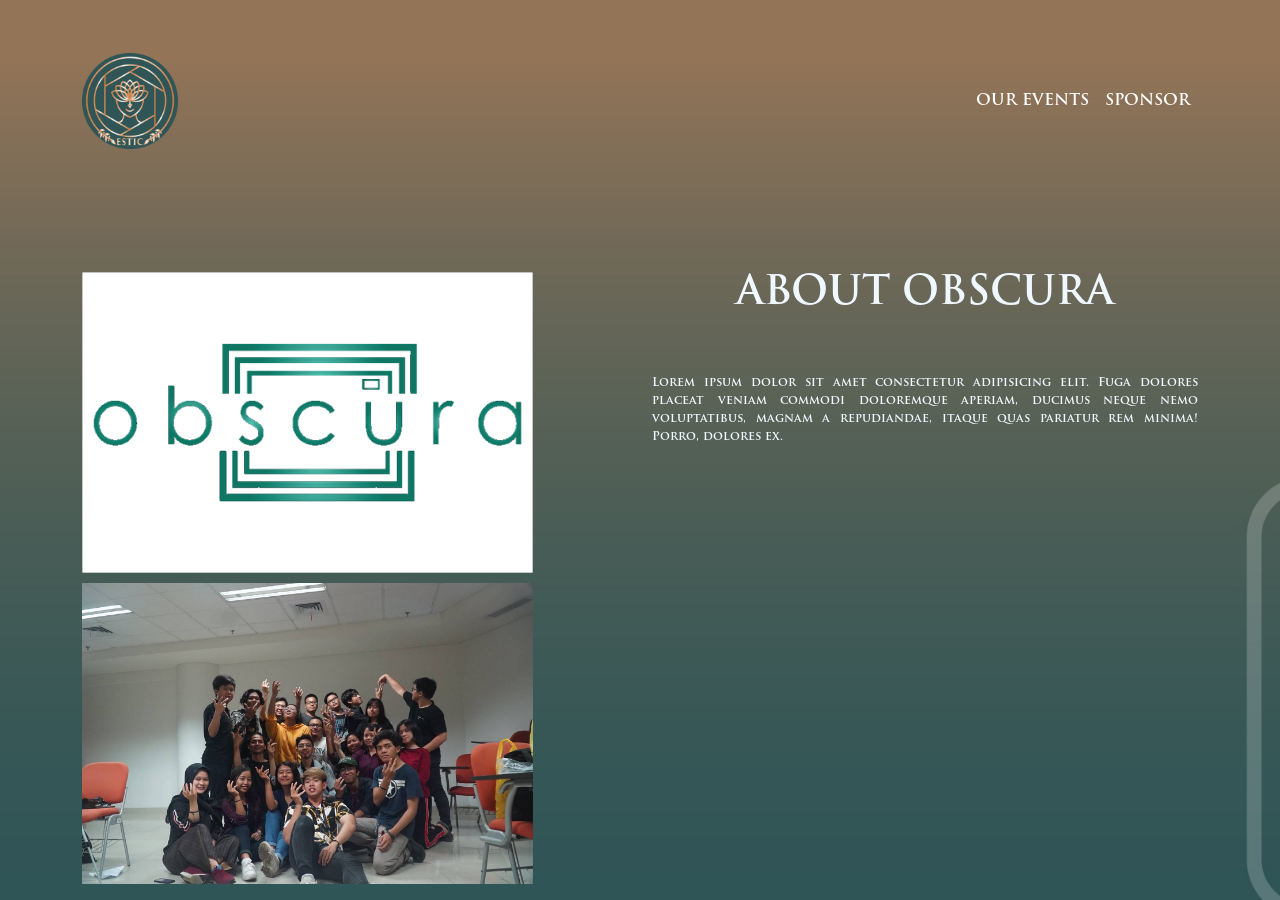
==== about/index.html @ 289a25be "70%" ====
<!DOCTYPE html>
<html lang="en">
  <head>
    <meta charset="UTF-8" />
    <meta http-equiv="X-UA-Compatible" content="IE=edge" />
    <meta name="viewport" content="width=device-width, initial-scale=1.0" />
    <title>Document</title>

    <!-- Latest compiled and minified CSS -->
    <link href="https://cdn.jsdelivr.net/npm/bootstrap@5.0.0-beta2/dist/css/bootstrap.min.css" rel="stylesheet" integrity="sha384-BmbxuPwQa2lc/FVzBcNJ7UAyJxM6wuqIj61tLrc4wSX0szH/Ev+nYRRuWlolflfl" crossorigin="anonymous" />
    <link rel="stylesheet" href="aboutUS_OBSCURA.css">

    <!-- jQuery library -->
    <script src="https://ajax.googleapis.com/ajax/libs/jquery/3.5.1/jquery.min.js"></script>

    <!-- Latest compiled JavaScript -->
    <script src="https://cdn.jsdelivr.net/npm/bootstrap@5.0.0-beta2/dist/js/bootstrap.bundle.min.js" integrity="sha384-b5kHyXgcpbZJO/tY9Ul7kGkf1S0CWuKcCD38l8YkeH8z8QjE0GmW1gYU5S9FOnJ0" crossorigin="anonymous"></script>

  </head>
  <body class="bg">
    <!-- Start Navbar -->
    <div class="container-fluid" style="position: relative;">
      <nav class="navbar navbar-expand-lg navbar-dark navigasi">
        <div class="container">
          <a class="navbar-brand font" href="./../index.html"><img style="height: 6rem;" src="./../img/logo.png" alt="logo"></a>
          <button class="navbar-toggler" type="button" data-bs-toggle="collapse" data-bs-target="#navbarNavDropdown" aria-controls="navbarNavDropdown" aria-expanded="false" aria-label="Toggle navigation">
            <span class="navbar-toggler-icon"></span>
          </button>
          <div class="collapse navbar-collapse" id="navbarNavDropdown">
            <ul class="navbar-nav ms-auto">
              <li class="nav-item">
                <a class="nav-link active" aria-current="page" href="./../index.html">OUR EVENTS</a>
              </li>
              <li class="nav-item">
                <a class="nav-link active" aria-current="page" href="./../index.html">SPONSOR</a>
              </li>
            </ul>
          </div>
        </div>
      </nav>
    </div>
    <div class="container pt-5" style="height: auto;">
      <div class="row">
        <div class="col-md-5" style="margin-top:22px">
          <img src="./../img/ABOUT OBSCURA/logo obscura.png" class="img-fluid" alt="ethic" style="width: 100%; max-height: 350px;">
          <img src="./../img/ABOUT OBSCURA/gen 13.jpg" class="img-fluid" alt="ethic" style="width: 100%; max-height: 350px; margin-top: 10px;">
        </div>
        <div class="col-1"></div>
        <div class="col-md-6" style="text-align: center; margin-top: 20px;">
          <h1 style="color: aliceblue;">
            ABOUT OBSCURA
          </h1>
          <br><br>
          <p style="text-align: justify; font-size: 12px;">Lorem ipsum dolor sit amet consectetur adipisicing elit. Fuga dolores placeat veniam commodi doloremque aperiam, ducimus neque nemo voluptatibus, magnam a repudiandae, itaque quas pariatur rem minima! Porro, dolores ex.</p>

        </div>
      </div>
    </div>

    
</body>
</html>
---- about/aboutUS_OBSCURA.css ----
@font-face {
    font-family: bodyFontReg;
    src: url("./../font/TrajanPro-Bold.otf");
  }
  * {
    margin: 0;
    padding: 0;
  }
  html, body {
    height: 100%;
  }
  .navigasi {
    background-color: transparent;
    border: transparent;
    color: black;
    padding: 3rem;
  }
  .navMenu {
    font-size: 18px;
    font-weight: bold;
    color: goldenrod;
  }
  .font {
    font-size: 18px;
    font-weight: bold;
    color: goldenrod;
  }
  .bg {
    height:100%; 
    background-repeat: no-repeat; 
    background-image: url("./../img/tes1.jpg");
    background-size:cover;
    background-attachment: fixed;
    font-family: "bodyFontReg", sans-serif;
    color: aliceblue;
  }
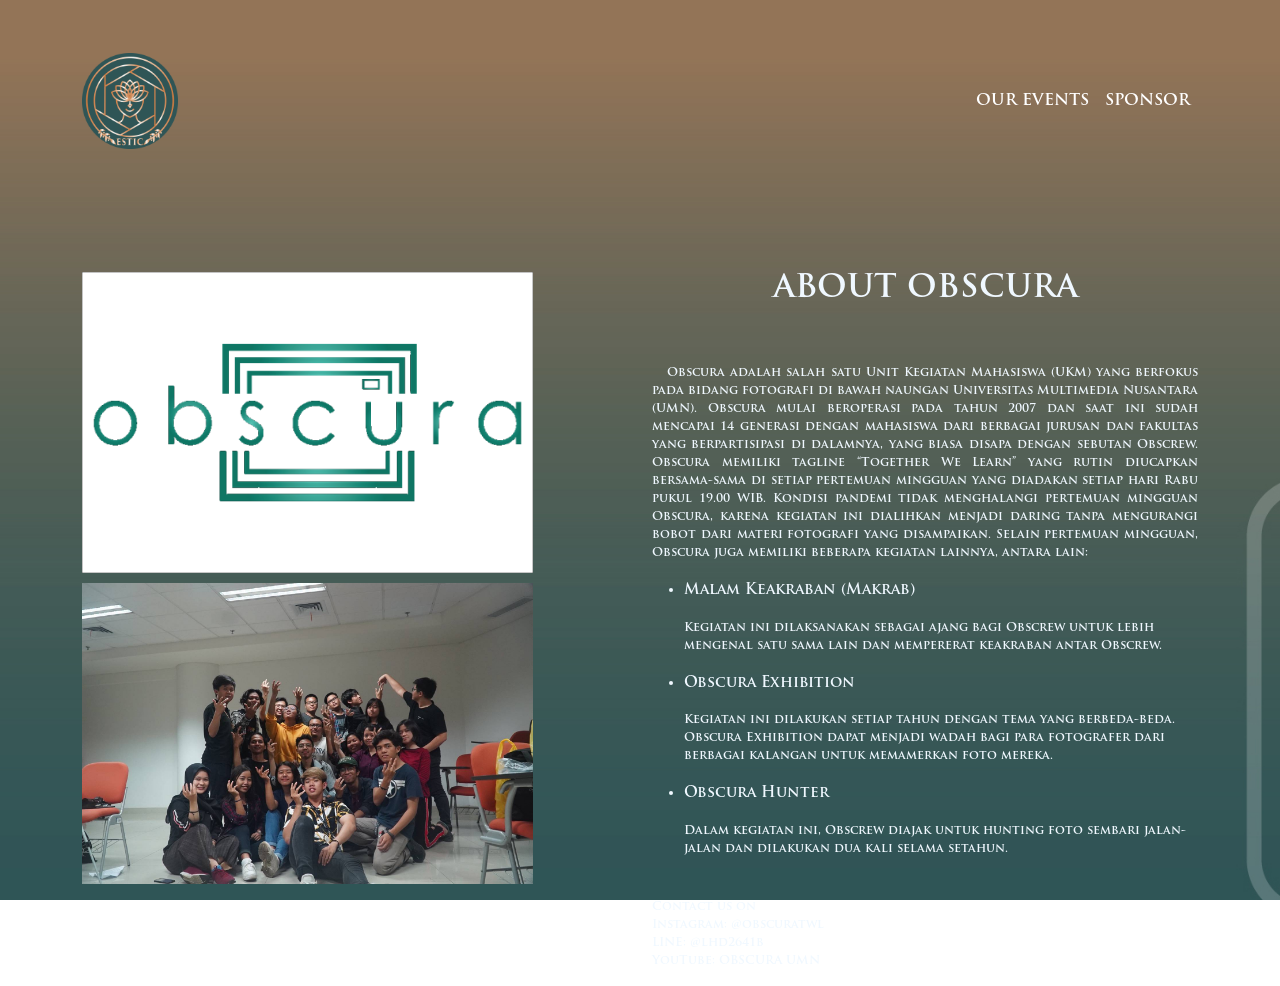
==== commit 05975bc8: "80%" ====
--- a/about/index.html
+++ b/about/index.html
@@ -45,15 +45,41 @@
           <img src="./../img/ABOUT OBSCURA/logo obscura.png" class="img-fluid" alt="ethic" style="width: 100%; max-height: 350px;">
           <img src="./../img/ABOUT OBSCURA/gen 13.jpg" class="img-fluid" alt="ethic" style="width: 100%; max-height: 350px; margin-top: 10px;">
         </div>
-        <div class="col-1"></div>
-        <div class="col-md-6" style="text-align: center; margin-top: 20px;">
-          <h1 style="color: aliceblue;">
+        <div class="col-md-1"></div>
+        <div class="col-md-6" style="margin-top: 20px;">
+          <h2 style="color: aliceblue; text-align: center;">
             ABOUT OBSCURA
-          </h1>
+          </h2>
           <br><br>
-          <p style="text-align: justify; font-size: 12px;">Lorem ipsum dolor sit amet consectetur adipisicing elit. Fuga dolores placeat veniam commodi doloremque aperiam, ducimus neque nemo voluptatibus, magnam a repudiandae, itaque quas pariatur rem minima! Porro, dolores ex.</p>
-
-        </div>
+          <p style="text-align: justify; font-size: 12px;"> &nbsp;&nbsp;&nbsp;Obscura adalah salah satu Unit Kegiatan Mahasiswa (UKM) yang berfokus pada bidang fotografi 
+            di bawah naungan Universitas Multimedia Nusantara (UMN). Obscura mulai beroperasi pada tahun 2007 
+            dan saat ini sudah mencapai 14 generasi dengan mahasiswa dari berbagai jurusan dan fakultas yang 
+            berpartisipasi di dalamnya, yang biasa disapa dengan sebutan Obscrew. Obscura memiliki tagline
+            “Together We Learn” yang rutin diucapkan bersama-sama di setiap pertemuan mingguan yang diadakan 
+            setiap hari Rabu pukul 19.00 WIB. Kondisi pandemi tidak menghalangi pertemuan mingguan Obscura,
+            karena kegiatan ini dialihkan menjadi daring tanpa mengurangi bobot dari materi fotografi yang 
+            disampaikan. Selain pertemuan mingguan, Obscura juga memiliki beberapa kegiatan lainnya, antara lain: </p>
+            <ul>
+              <li> <p style="font-size: 15px;">Malam Keakraban (Makrab)</p> </li>
+              <p style="font-size: 12px;">Kegiatan ini dilaksanakan sebagai ajang bagi Obscrew untuk lebih mengenal satu sama lain dan 
+                mempererat keakraban antar Obscrew. </p>
+            </ul>
+            <ul>
+              <li> <p style="font-size: 15px;">Obscura Exhibition</p> </li>
+              <p style="font-size: 12px;">Kegiatan ini dilakukan setiap tahun dengan tema yang berbeda-beda. Obscura Exhibition dapat 
+                menjadi wadah bagi para fotografer dari berbagai kalangan untuk memamerkan foto mereka. </p>
+            </ul>
+            <ul>
+              <li> <p style="font-size: 15px;">Obscura Hunter</p> </li>
+              <p style="font-size: 12px;">Dalam kegiatan ini, Obscrew diajak untuk hunting foto sembari jalan-jalan dan dilakukan dua kali 
+                selama setahun. </p>
+            </ul>
+<br>
+            <p style="font-size: 12px;">Contact us on <br>
+              Instagram: @obscuratwl <br>
+              LINE: @lhd2641b <br>
+              YouTube: OBSCURA UMN</p>
+          </div>
       </div>
     </div>
 
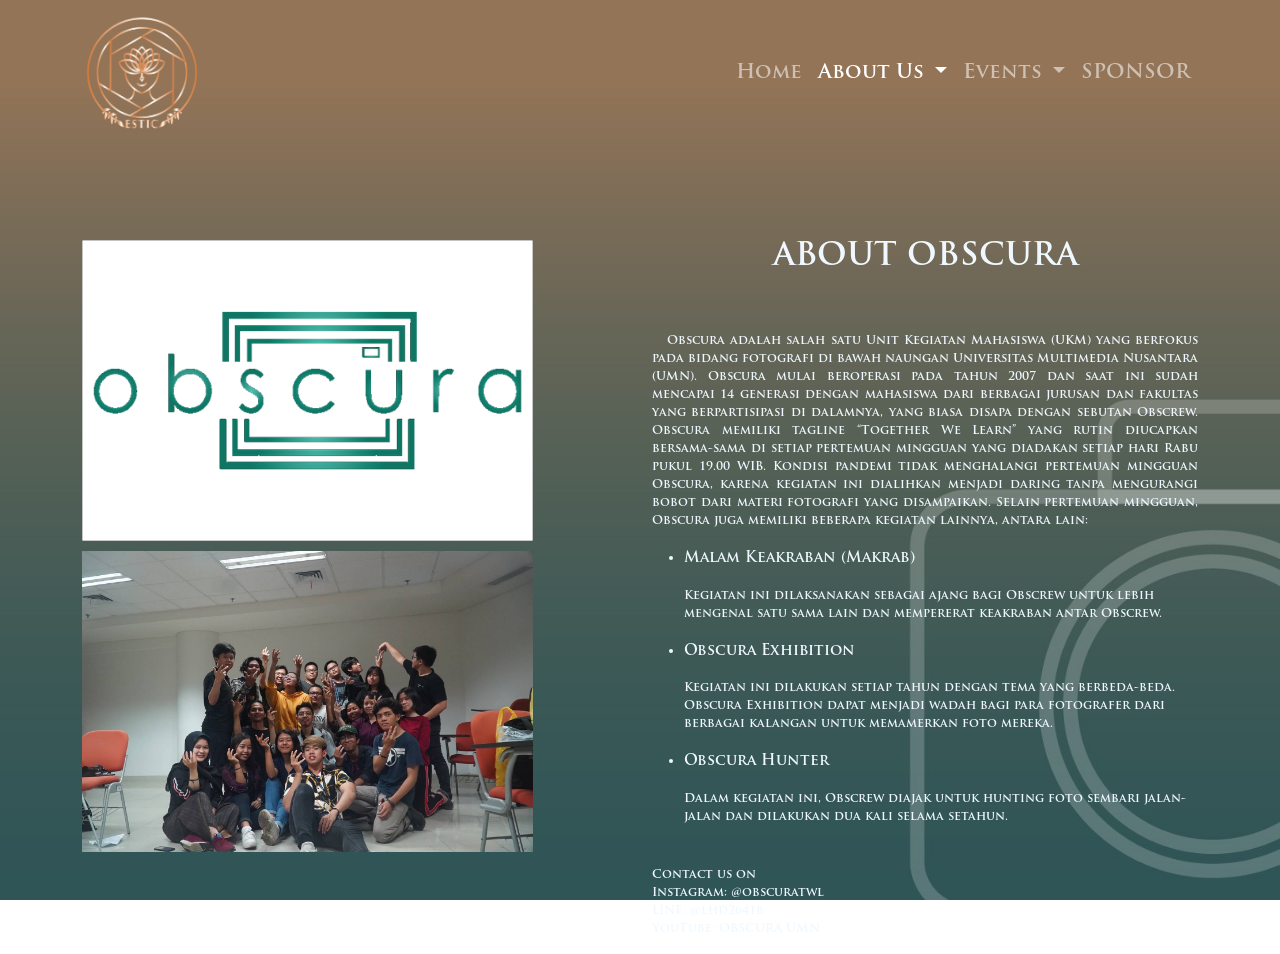
==== commit 911724eb: "revisi1" ====
--- a/about/index.html
+++ b/about/index.html
@@ -4,7 +4,8 @@
     <meta charset="UTF-8" />
     <meta http-equiv="X-UA-Compatible" content="IE=edge" />
     <meta name="viewport" content="width=device-width, initial-scale=1.0" />
-    <title>Document</title>
+    <title>About Obscura</title>
+    <link rel="icon" href="./../icon.ico">
 
     <!-- Latest compiled and minified CSS -->
     <link href="https://cdn.jsdelivr.net/npm/bootstrap@5.0.0-beta2/dist/css/bootstrap.min.css" rel="stylesheet" integrity="sha384-BmbxuPwQa2lc/FVzBcNJ7UAyJxM6wuqIj61tLrc4wSX0szH/Ev+nYRRuWlolflfl" crossorigin="anonymous" />
@@ -20,24 +21,45 @@
   <body class="bg">
     <!-- Start Navbar -->
     <div class="container-fluid" style="position: relative;">
-      <nav class="navbar navbar-expand-lg navbar-dark navigasi">
+      <nav class="navbar navbar-expand-lg navbar-dark">
         <div class="container">
-          <a class="navbar-brand font" href="./../index.html"><img style="height: 6rem;" src="./../img/logo.png" alt="logo"></a>
-          <button class="navbar-toggler" type="button" data-bs-toggle="collapse" data-bs-target="#navbarNavDropdown" aria-controls="navbarNavDropdown" aria-expanded="false" aria-label="Toggle navigation">
+          <a class="navbar-brand" href="./../index.html"><img style="height: 7.5rem;" src="./../img/logo without bg.png" alt="logo"></a>
+          <button class="navbar-toggler" type="button" data-bs-toggle="collapse" data-bs-target="#navbarNav" aria-controls="navbarNav" aria-expanded="false" aria-label="Toggle navigation">
             <span class="navbar-toggler-icon"></span>
           </button>
-          <div class="collapse navbar-collapse" id="navbarNavDropdown">
+          <div class="collapse navbar-collapse" id="navbarNav">
             <ul class="navbar-nav ms-auto">
-              <li class="nav-item">
-                <a class="nav-link active" aria-current="page" href="./../index.html">OUR EVENTS</a>
+              <li class="nav-item fontGoldNav">
+                <a class="nav-link" aria-current="page" href="./../index.html">Home</a>
               </li>
-              <li class="nav-item">
-                <a class="nav-link active" aria-current="page" href="./../index.html">SPONSOR</a>
+              <li class="nav-item dropdown ">
+                <a class="nav-link dropdown-toggle fontGoldNav active" href="" id="navbarDropdownMenuLink" role="button" data-bs-toggle="dropdown" aria-expanded="false">
+                  About Us
+                </a>
+                <ul class="dropdown-menu" aria-labelledby="navbarDropdownMenuLink">
+                  <li><a class="dropdown-item" href="./comitee.html">OUR COMMITTEE</a></li>
+                  <li><a class="dropdown-item" href="./estic.html">ESTIC</a></li>
+                  <li><a class="dropdown-item" href="./index.html">OBSCURA</a></li>
+                </ul>
+              </li>
+              <li class="nav-item dropdown ">
+                <a class="nav-link dropdown-toggle fontGoldNav" href="" id="navbarDropdownMenuLink" role="button" data-bs-toggle="dropdown" aria-expanded="false">
+                  Events
+                </a>
+                <ul class="dropdown-menu" aria-labelledby="navbarDropdownMenuLink">
+                  <li><a class="dropdown-item" href="./../exhibition/competition.html">COMPETITION</a></li>
+                  <li><a class="dropdown-item" href="./../exhibition/gallery-opening.html">GALLERY</a></li>
+                  <li><a class="dropdown-item" href="./../exhibition/live-streaming.html">STREAMING</a></li>
+                </ul>
+              </li>
+              <li class="nav-item fontGoldNav">
+                <a class="nav-link" href="#">SPONSOR</a>
               </li>
             </ul>
           </div>
         </div>
       </nav>
+      <br>
     </div>
     <div class="container pt-5" style="height: auto;">
       <div class="row">
--- a/about/aboutUS_OBSCURA.css
+++ b/about/aboutUS_OBSCURA.css
@@ -33,4 +33,29 @@
     background-attachment: fixed;
     font-family: "bodyFontReg", sans-serif;
     color: aliceblue;
-  }+    background-position: right;
+  }
+  .fontGoldNav {
+    /* background: linear-gradient(to right, #ce7e3e, #ffff 47%, #ce7e3e 80%);
+    -webkit-background-clip: text;
+    -webkit-text-fill-color: transparent; 
+    position: relative;
+    text-transform: uppercase;	
+    margin: 0; */
+    font-size: 20px;
+}
+.dropdown-menu {
+    background-color:  #a56231;
+    border-radius: 0px;
+    border: transparent;
+    color: white;
+    font-size: 0.8rem;
+    letter-spacing: 2px;
+}
+.dropdown-menu li a{
+color: aliceblue;
+}
+.dropdown-menu li a:hover {
+background-color:  #ca783e;
+color: aliceblue;
+}
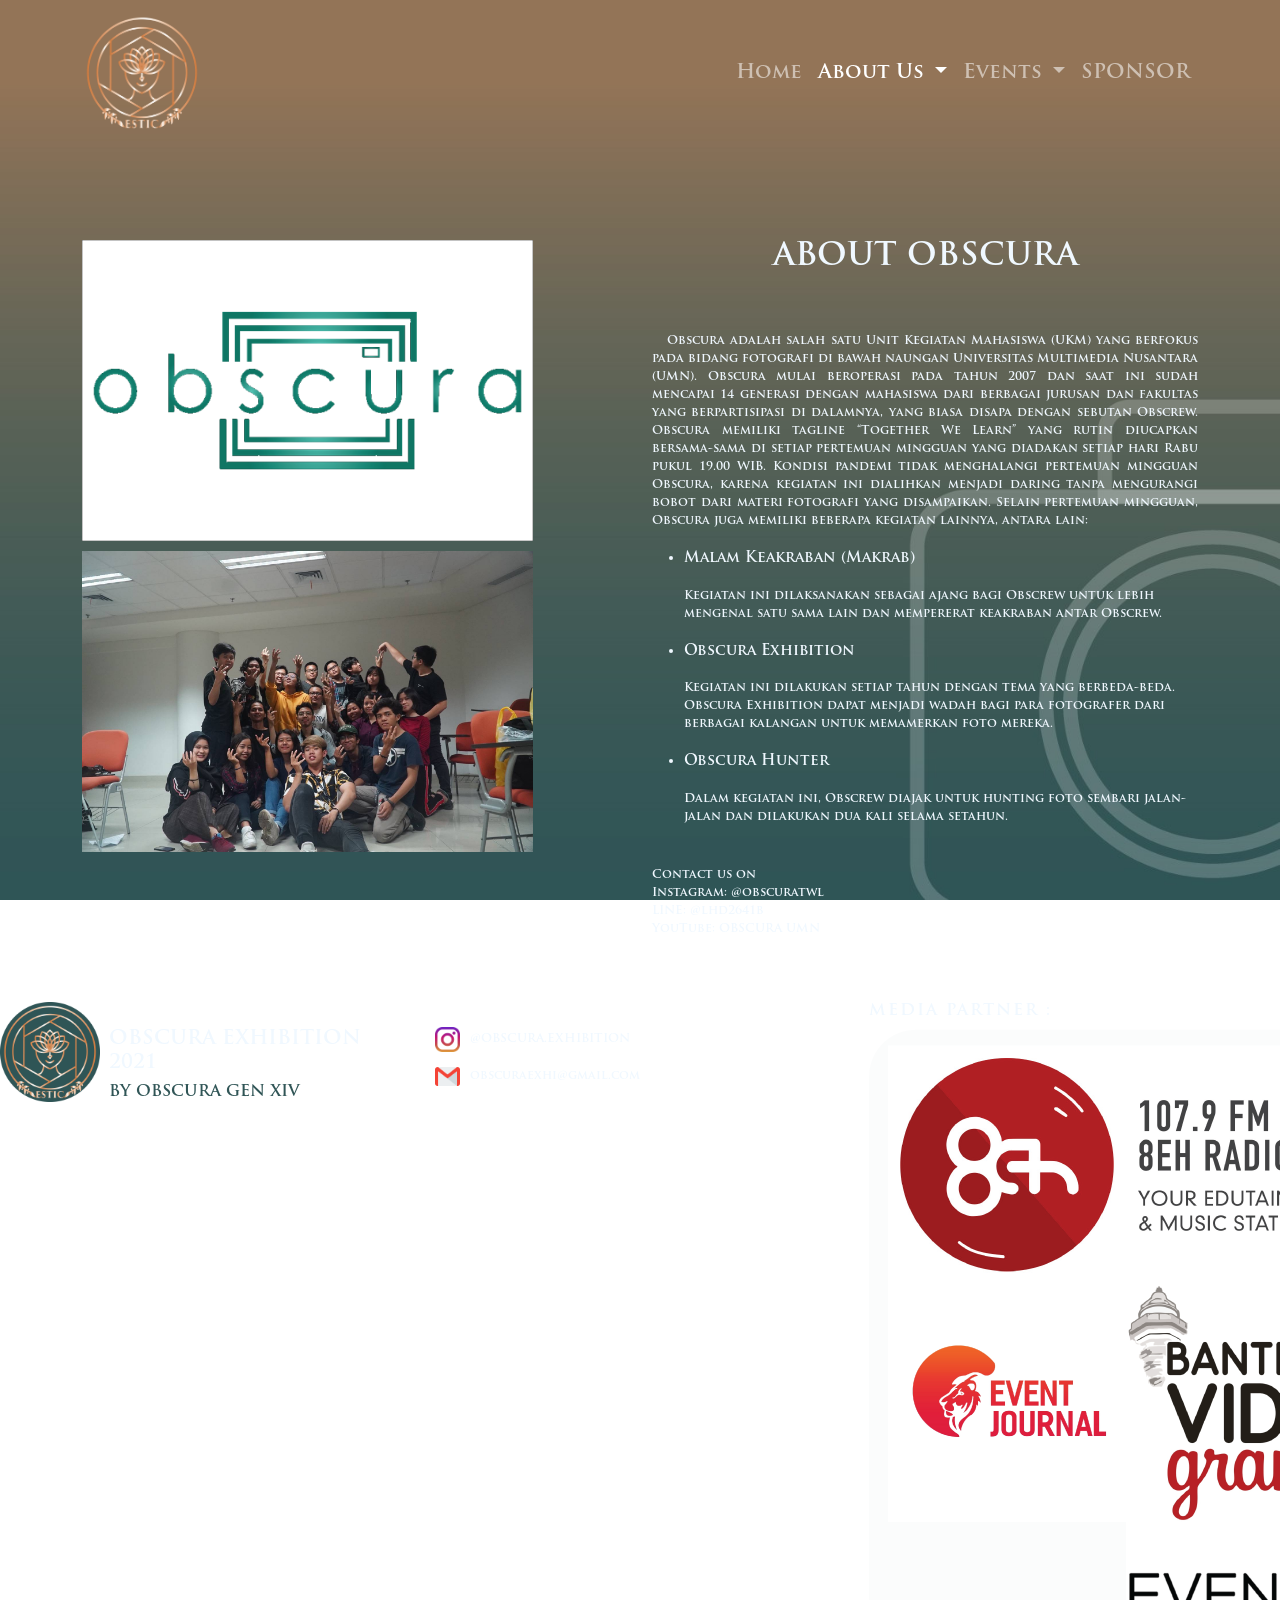
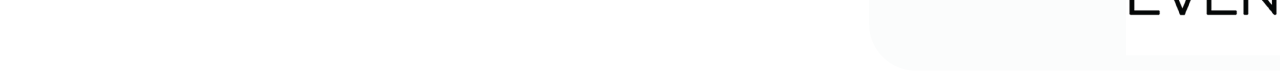
==== commit e29f8b3c: "upload" ====
--- a/about/index.html
+++ b/about/index.html
@@ -30,16 +30,16 @@
           <div class="collapse navbar-collapse" id="navbarNav">
             <ul class="navbar-nav ms-auto">
               <li class="nav-item fontGoldNav">
-                <a class="nav-link" aria-current="page" href="./../index.html">Home</a>
+                <a class="nav-link" aria-current="page" href="./..">Home</a>
               </li>
               <li class="nav-item dropdown ">
                 <a class="nav-link dropdown-toggle fontGoldNav active" href="" id="navbarDropdownMenuLink" role="button" data-bs-toggle="dropdown" aria-expanded="false">
                   About Us
                 </a>
                 <ul class="dropdown-menu" aria-labelledby="navbarDropdownMenuLink">
-                  <li><a class="dropdown-item" href="./comitee.html">OUR COMMITTEE</a></li>
-                  <li><a class="dropdown-item" href="./estic.html">ESTIC</a></li>
-                  <li><a class="dropdown-item" href="./index.html">OBSCURA</a></li>
+                  <li><a class="dropdown-item" href="./comitee">OUR COMMITTEE</a></li>
+                  <li><a class="dropdown-item" href="./estic">ESTIC</a></li>
+                  <li><a class="dropdown-item" href="./">OBSCURA</a></li>
                 </ul>
               </li>
               <li class="nav-item dropdown ">
@@ -47,9 +47,9 @@
                   Events
                 </a>
                 <ul class="dropdown-menu" aria-labelledby="navbarDropdownMenuLink">
-                  <li><a class="dropdown-item" href="./../exhibition/competition.html">COMPETITION</a></li>
-                  <li><a class="dropdown-item" href="./../exhibition/gallery-opening.html">GALLERY</a></li>
-                  <li><a class="dropdown-item" href="./../exhibition/live-streaming.html">STREAMING</a></li>
+                  <li><a class="dropdown-item" href="./../exhibition/competition">COMPETITION</a></li>
+                  <li><a class="dropdown-item" href="./../exhibition">GALLERY</a></li>
+                  <li><a class="dropdown-item" href="./../exhibition/live-streaming">STREAMING</a></li>
                 </ul>
               </li>
               <li class="nav-item fontGoldNav">
@@ -104,7 +104,41 @@
           </div>
       </div>
     </div>
+    <br><br>
+    <!-- Footer -->
+    <div class="footer">
+      <div class="row">
+        <div class="col-md-4" style="">
+          <div class="row">
+            <div class="col-xl-3">
+              <img src="./../../img/logo.png" alt="obscura" style="height: 100px;">
+            </div>
+            <div class="col-xl-9">
+              <h5 style="margin-top: 25px; ">OBSCURA EXHIBITION 2021</h5>
+              <h6 style="color: #305556;">BY OBSCURA GEN XIV</h6>
+            </div>
+          </div>
+        </div>
+        <div class="col-md-4 ">
+          <div class="ms-auto" style="margin-top: 25px;">
+            <div class="d-flex">
+              <img src="../../img/instagram.png" alt="obscura" style="height: 25px;">
+              <p style="font-size: 12px; margin-top: 3px; margin-left: 10px;">@OBSCURA.EXHIBITION</p>
+            </div>
+            <div class="d-flex">
+              <img src="../../img/gmail.png" alt="obscura" style="height: 25px;">
+              <p style="font-size: 12px; margin-top: 3px; margin-left: 10px;"> obscuraexhi@gmail.com</p>
+            </div>
+          </div>
 
+        </div>
+        <div class="col-md-4">
+          <h6 style="letter-spacing: 2px;">MEDIA PARTNER : </h6>
+          <img class="mediapartner" src="../../img/FOOTER _ MEDIA PARTNER/media partner.png" alt="media partner">
+        </div>
+      </div>
+    </div>
+<!-- Footer -->
     
 </body>
 </html>
